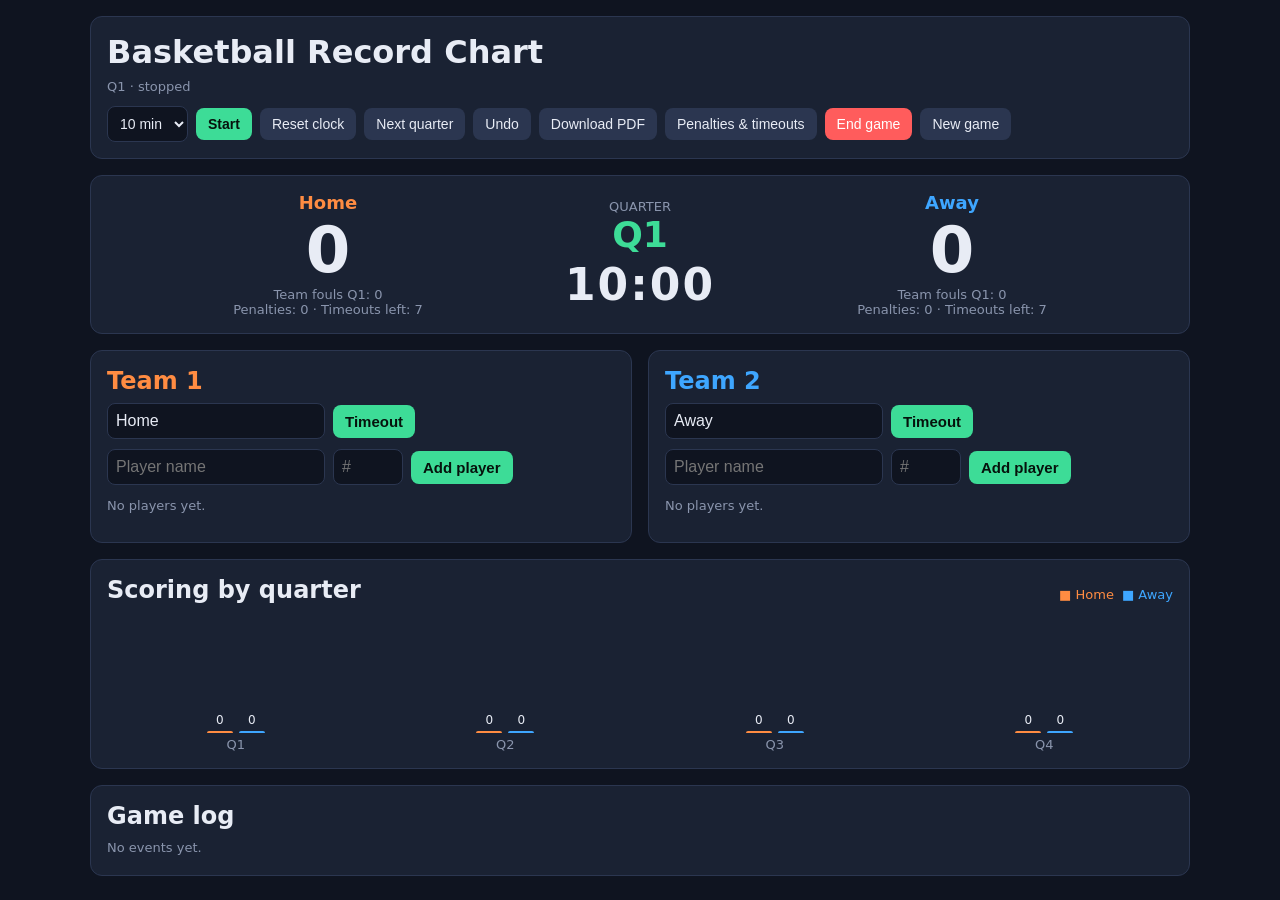
==== index.html @ d33865a4 "upload" ====
<!DOCTYPE html>
<html lang="en">
<head>
<meta charset="UTF-8">
<meta name="viewport" content="width=device-width, initial-scale=1">
<title>Basketball Record Chart</title>
  <link rel="stylesheet" href="style.css">
</head>
<body>
<div class="wrap">

  <!-- Game clock and controls -->
  <div class="card">
    <div class="top">
      <div>
        <h1>Basketball Record Chart</h1>
        <div class="muted" id="qLabel">Quarter 1</div>
      </div>
      <div class="row">
        <select id="lenSel" onchange="setLength(this.value)">
          <option value="12">12 min</option>
          <option value="10" selected>10 min</option>
          <option value="8">8 min</option>
          <option value="5">5 min</option>
          <option value="2">2 min</option>
        </select>
        <button class="primary" id="startBtn" onclick="toggleClock()">Start</button>
        <button onclick="resetClock()">Reset clock</button>
        <button onclick="nextQuarter()">Next quarter</button>
        <button onclick="undo()">Undo</button>
        <button onclick="downloadPDF()">Download PDF</button>
        <button onclick="openEdit()">Penalties &amp; timeouts</button>
        <button class="danger" onclick="endGame()">End game</button>
        <button onclick="newGame()">New game</button>
      </div>
    </div>
  </div>

  <!-- Scoreboard -->
  <div class="card">
    <div class="board">
      <div id="boardA"></div>
      <div>
        <div class="muted">QUARTER</div>
        <div id="centerQ" style="font-size:36px;font-weight:800;color:var(--good)">Q1</div>
        <div class="clock" id="clock" style="font-size:44px;margin-top:4px">10:00</div>
      </div>
      <div id="boardB"></div>
    </div>
  </div>

  <!-- Teams: names and rosters -->
  <div class="teams">
    <div class="card">
      <h2 style="color:var(--a)">Team 1</h2>
      <div class="row" style="margin-bottom:10px">
        <input id="name0" value="Home" oninput="renameTeam(0,this.value)" placeholder="Team name">
        <button class="primary" onclick="useTimeout(0)">Timeout</button>
      </div>
      <div class="row" style="margin-bottom:10px">
        <input id="pn0" placeholder="Player name" onkeydown="if(event.key==='Enter')addPlayer(0)">
        <input id="pnum0" placeholder="#" style="width:70px" onkeydown="if(event.key==='Enter')addPlayer(0)">
        <button class="primary" onclick="addPlayer(0)">Add player</button>
      </div>
      <div id="roster0"></div>
    </div>

    <div class="card">
      <h2 style="color:var(--b)">Team 2</h2>
      <div class="row" style="margin-bottom:10px">
        <input id="name1" value="Away" oninput="renameTeam(1,this.value)" placeholder="Team name">
        <button class="primary" onclick="useTimeout(1)">Timeout</button>
      </div>
      <div class="row" style="margin-bottom:10px">
        <input id="pn1" placeholder="Player name" onkeydown="if(event.key==='Enter')addPlayer(1)">
        <input id="pnum1" placeholder="#" style="width:70px" onkeydown="if(event.key==='Enter')addPlayer(1)">
        <button class="primary" onclick="addPlayer(1)">Add player</button>
      </div>
      <div id="roster1"></div>
    </div>
  </div>

  <!-- Quarter chart -->
  <div class="card">
    <div class="top" style="margin-bottom:10px">
      <h2>Scoring by quarter</h2>
      <div class="row muted">
        <span style="color:var(--a)" id="legA">■ Team 1</span>
        <span style="color:var(--b)" id="legB">■ Team 2</span>
      </div>
    </div>
    <div class="chart" id="chart"></div>
  </div>

  <!-- Event log -->
  <div class="card">
    <h2>Game log</h2>
    <div class="log" id="log"></div>
  </div>
</div>

<!-- Penalties and timeouts editor -->
<div class="overlay" id="editOverlay" onclick="if(event.target===this)closeEdit()">
  <div class="modal">
    <h2>Penalties &amp; timeouts</h2>
    <p class="muted">Penalties: team penalties counted for the game. Timeouts left: timeouts each team still has.</p>
    <div id="editFields"></div>
    <div class="row" style="justify-content:flex-end">
      <button onclick="closeEdit()">Cancel</button>
      <button class="primary" onclick="saveEdit()">Save</button>
    </div>
  </div>
</div>

<!-- Summary overlay -->
<div class="overlay" id="overlay" onclick="if(event.target===this)closeSummary()">
  <div class="modal" id="summary"></div>
</div>

  <script src="script.js"></script>
</body>
</html>
---- style.css ----
:root{--bg:#0f1420;--card:#1a2233;--line:#2b3650;--text:#e8ecf5;--muted:#8a95ad;--a:#ff8c42;--b:#3ea6ff;--good:#3ddc97;--bad:#ff5c5c}
*{box-sizing:border-box}
body{margin:0;font-family:system-ui,-apple-system,Segoe UI,Roboto,sans-serif;background:var(--bg);color:var(--text);padding:16px}
h1,h2,h3{margin:0 0 8px}
.wrap{max-width:1100px;margin:0 auto;display:grid;gap:16px}
.card{background:var(--card);border:1px solid var(--line);border-radius:12px;padding:16px}
.top{display:flex;flex-wrap:wrap;gap:12px;align-items:center;justify-content:space-between}
.clock{font-size:52px;font-variant-numeric:tabular-nums;font-weight:700;letter-spacing:2px}
.row{display:flex;gap:8px;flex-wrap:wrap;align-items:center}
button{background:var(--line);color:var(--text);border:0;border-radius:8px;padding:8px 12px;cursor:pointer;font-size:14px}
button:hover{filter:brightness(1.2)}
button.primary{background:var(--good);color:#06120c;font-weight:600}
button.danger{background:var(--bad);color:#fff}
button.mini{padding:4px 7px;font-size:12px}
input,select{background:#0f1420;color:var(--text);border:1px solid var(--line);border-radius:8px;padding:8px;font-size:14px}
.board{display:grid;grid-template-columns:1fr auto 1fr;gap:16px;align-items:center;text-align:center}
.score{font-size:64px;font-weight:800;font-variant-numeric:tabular-nums}
.teamname{font-size:18px;font-weight:600}
.teams{display:grid;grid-template-columns:1fr 1fr;gap:16px}
@media(max-width:800px){.teams,.board{grid-template-columns:1fr}}
.scroll{overflow-x:auto}
table{width:100%;border-collapse:collapse;font-size:14px}
th,td{padding:6px;border-bottom:1px solid var(--line);text-align:center;white-space:nowrap}
th:first-child,td:first-child{text-align:left}
.chart{display:flex;align-items:flex-end;gap:12px;height:130px;padding-top:6px;overflow-x:auto}
.qcol{flex:1;min-width:50px;display:flex;flex-direction:column;align-items:center;justify-content:flex-end;height:100%;gap:4px}
.bars{display:flex;gap:6px;align-items:flex-end;height:90px}
.teams table{font-size:16px}
.teams th,.teams td{padding:10px 8px}
.teams input{font-size:16px}
.teams button{font-size:15px}
.bar{width:26px;border-radius:4px 4px 0 0;min-height:2px;position:relative}
.bar span{position:absolute;top:-18px;left:-6px;right:-6px;font-size:12px;text-align:center}
.hbar{height:10px;background:var(--good);border-radius:5px;margin-top:4px}
.overlay{position:fixed;inset:0;background:rgba(0,0,0,.7);display:none;align-items:center;justify-content:center;padding:16px;z-index:10}
.overlay.show{display:flex}
.modal{background:var(--card);border-radius:12px;padding:20px;max-width:760px;width:100%;max-height:90vh;overflow:auto;border:1px solid var(--line)}
.muted{color:var(--muted);font-size:13px}
.bad{color:var(--bad);font-weight:700}
.log{max-height:170px;overflow:auto;font-size:13px;color:var(--muted);line-height:1.6}
.mvp{font-size:22px;font-weight:700;color:var(--good);margin:6px 0}
.section{margin-top:14px}
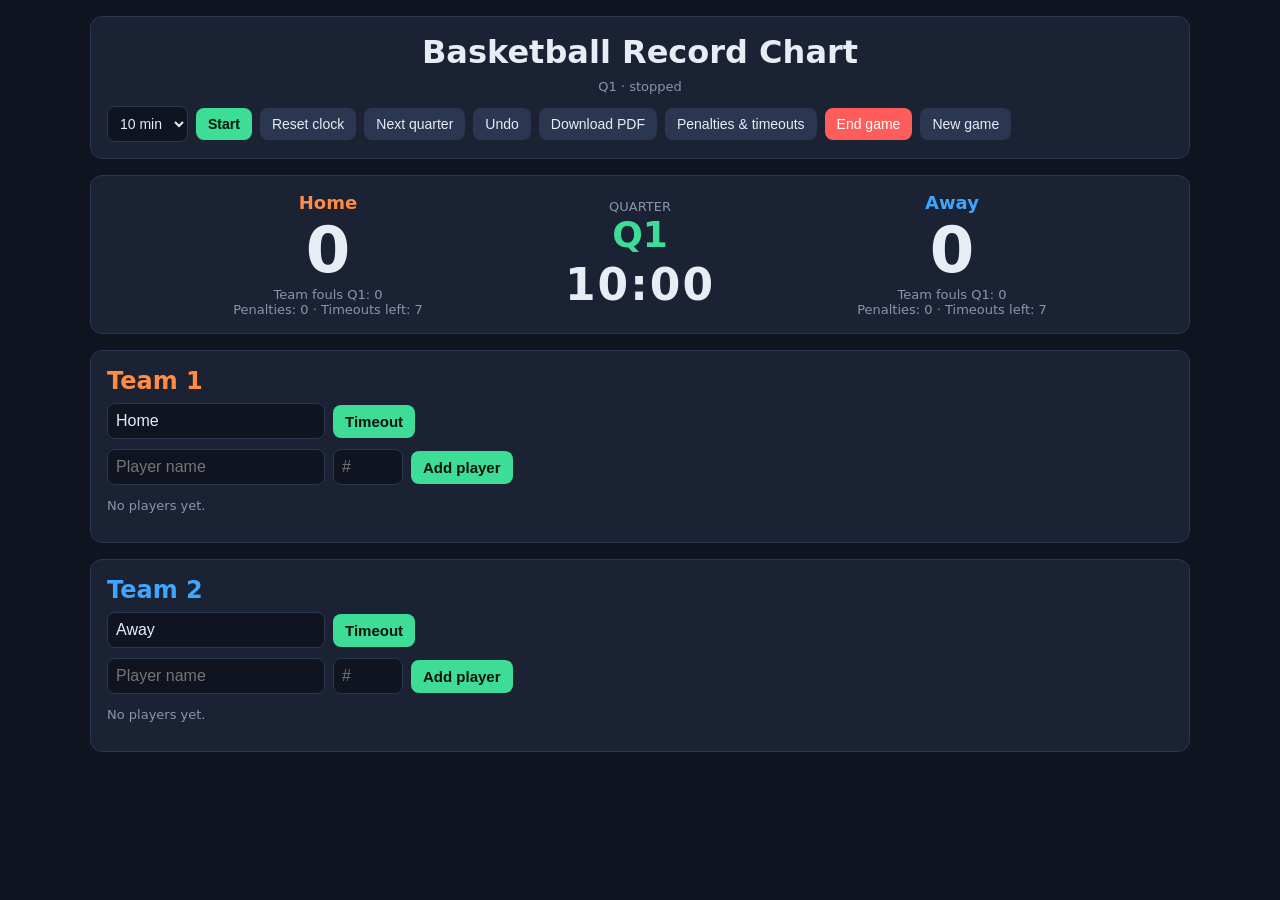
==== commit ab7dbbfd: "mm" ====
--- a/index.html
+++ b/index.html
@@ -12,7 +12,7 @@
   <!-- Game clock and controls -->
   <div class="card">
     <div class="top">
-      <div>
+      <div class="page-title">
         <h1>Basketball Record Chart</h1>
         <div class="muted" id="qLabel">Quarter 1</div>
       </div>
@@ -80,23 +80,6 @@
     </div>
   </div>
 
-  <!-- Quarter chart -->
-  <div class="card">
-    <div class="top" style="margin-bottom:10px">
-      <h2>Scoring by quarter</h2>
-      <div class="row muted">
-        <span style="color:var(--a)" id="legA">■ Team 1</span>
-        <span style="color:var(--b)" id="legB">■ Team 2</span>
-      </div>
-    </div>
-    <div class="chart" id="chart"></div>
-  </div>
-
-  <!-- Event log -->
-  <div class="card">
-    <h2>Game log</h2>
-    <div class="log" id="log"></div>
-  </div>
 </div>
 
 <!-- Penalties and timeouts editor -->
--- a/style.css
+++ b/style.css
@@ -5,6 +5,7 @@
 .wrap{max-width:1100px;margin:0 auto;display:grid;gap:16px}
 .card{background:var(--card);border:1px solid var(--line);border-radius:12px;padding:16px}
 .top{display:flex;flex-wrap:wrap;gap:12px;align-items:center;justify-content:space-between}
+.page-title{width:100%;text-align:center}
 .clock{font-size:52px;font-variant-numeric:tabular-nums;font-weight:700;letter-spacing:2px}
 .row{display:flex;gap:8px;flex-wrap:wrap;align-items:center}
 button{background:var(--line);color:var(--text);border:0;border-radius:8px;padding:8px 12px;cursor:pointer;font-size:14px}
@@ -16,15 +17,12 @@
 .board{display:grid;grid-template-columns:1fr auto 1fr;gap:16px;align-items:center;text-align:center}
 .score{font-size:64px;font-weight:800;font-variant-numeric:tabular-nums}
 .teamname{font-size:18px;font-weight:600}
-.teams{display:grid;grid-template-columns:1fr 1fr;gap:16px}
+.teams{display:grid;grid-template-columns:1fr;gap:16px}
 @media(max-width:800px){.teams,.board{grid-template-columns:1fr}}
 .scroll{overflow-x:auto}
 table{width:100%;border-collapse:collapse;font-size:14px}
 th,td{padding:6px;border-bottom:1px solid var(--line);text-align:center;white-space:nowrap}
 th:first-child,td:first-child{text-align:left}
-.chart{display:flex;align-items:flex-end;gap:12px;height:130px;padding-top:6px;overflow-x:auto}
-.qcol{flex:1;min-width:50px;display:flex;flex-direction:column;align-items:center;justify-content:flex-end;height:100%;gap:4px}
-.bars{display:flex;gap:6px;align-items:flex-end;height:90px}
 .teams table{font-size:16px}
 .teams th,.teams td{padding:10px 8px}
 .teams input{font-size:16px}
@@ -37,6 +35,5 @@
 .modal{background:var(--card);border-radius:12px;padding:20px;max-width:760px;width:100%;max-height:90vh;overflow:auto;border:1px solid var(--line)}
 .muted{color:var(--muted);font-size:13px}
 .bad{color:var(--bad);font-weight:700}
-.log{max-height:170px;overflow:auto;font-size:13px;color:var(--muted);line-height:1.6}
 .mvp{font-size:22px;font-weight:700;color:var(--good);margin:6px 0}
 .section{margin-top:14px}
